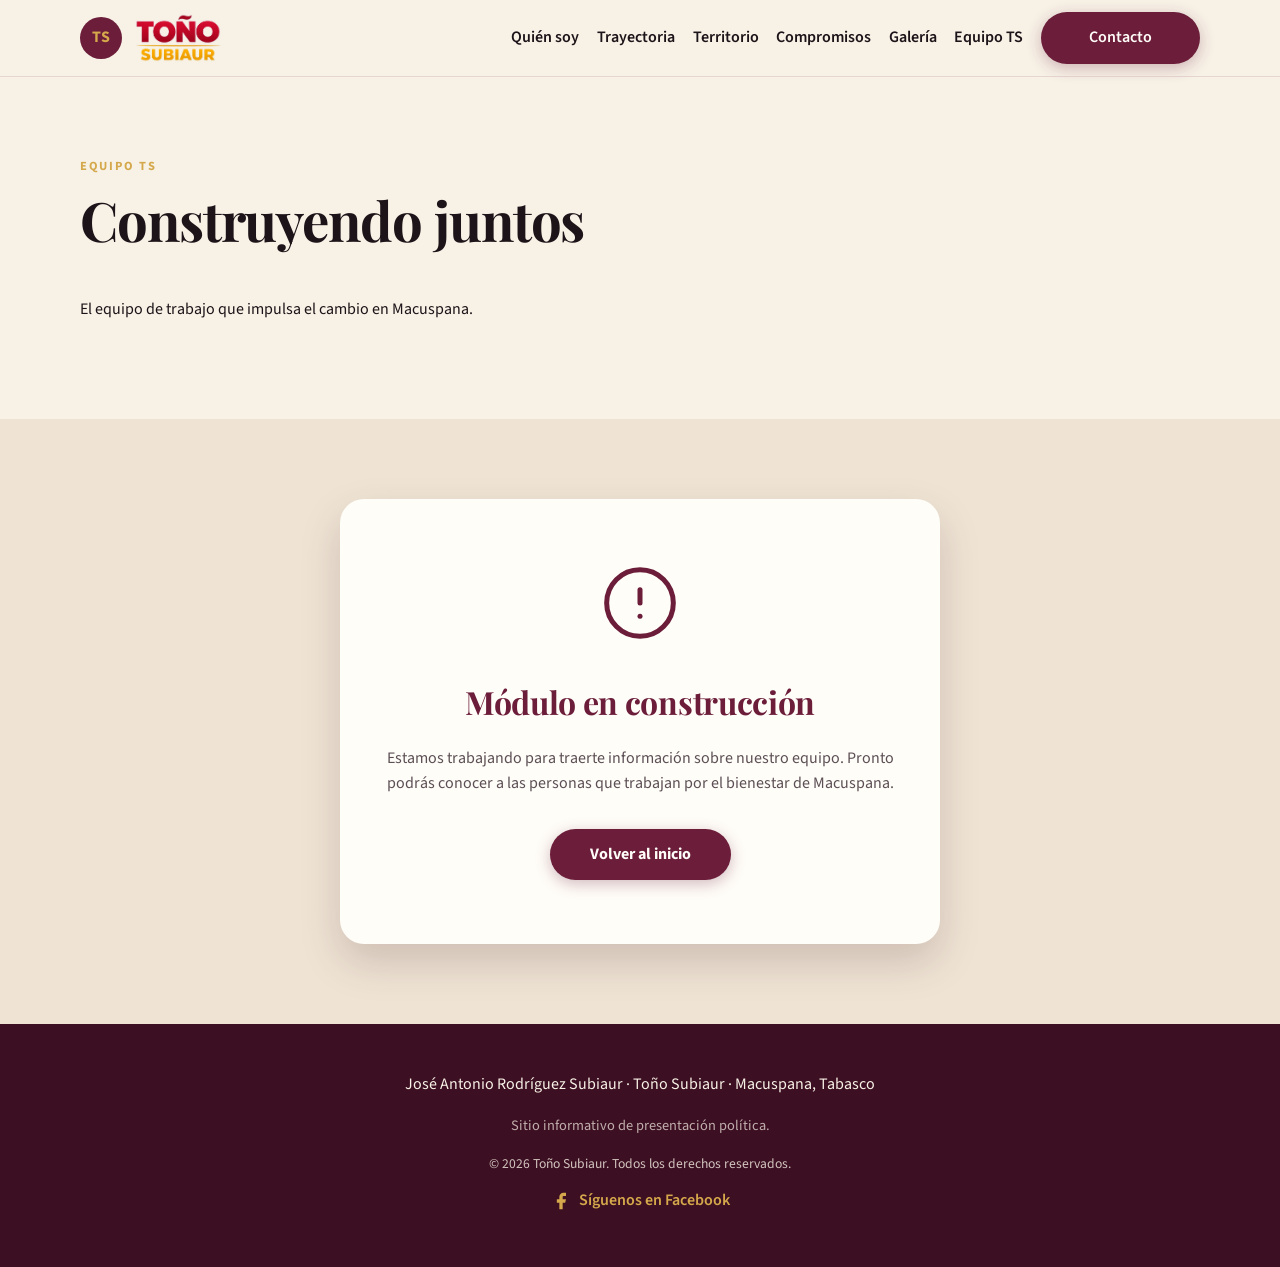
==== equipo.html @ cbe30190 "Primer commit" ====
<!DOCTYPE html>
<html lang="es">
  <head>
    <meta charset="UTF-8" />
    <meta name="viewport" content="width=device-width, initial-scale=1.0" />
    <title>Equipo TS | Toño Subiaur | José Antonio Rodríguez Subiaur</title>
    <meta
      name="description"
      content="Equipo de trabajo de Toño Subiaur, José Antonio Rodríguez Subiaur en Macuspana, Tabasco."
    />
    <link rel="icon" type="image/png" href="img/logo-tono-subiaur.png" />
    <link rel="stylesheet" href="css/styles.css" />
    <link rel="preconnect" href="https://fonts.googleapis.com" />
    <link rel="preconnect" href="https://fonts.gstatic.com" crossorigin />
    <link
      href="https://fonts.googleapis.com/css2?family=Playfair+Display:wght@600;700&family=Source+Sans+3:wght@400;500;600;700&display=swap"
      rel="stylesheet"
    />
  </head>
  <body>
    <header class="site-header">
      <nav class="nav">
        <a class="brand" href="index.html">
          <span class="brand-mark">TS</span>
          <span class="brand-text">
            <img src="img/logo-tono-subiaur.png" alt="Toño Subiaur" class="brand-logo" />
          </span>
        </a>
        <button class="nav-toggle" type="button" aria-label="Abrir menú" aria-expanded="false">
          <span></span>
          <span></span>
          <span></span>
        </button>
        <ul class="nav-links">
          <li><a href="index.html#quien-soy">Quién soy</a></li>
          <li><a href="index.html#trayectoria">Trayectoria</a></li>
          <li><a href="index.html#territorio">Territorio</a></li>
          <li><a href="index.html#compromisos">Compromisos</a></li>
          <li><a href="galeria.html">Galería</a></li>
          <li><a href="equipo.html">Equipo TS</a></li>
          <li><a class="btn-nav" href="index.html#contacto">Contacto</a></li>
        </ul>
      </nav>
    </header>

    <main>
      <section class="section">
        <div class="container fade-in">
          <p class="eyebrow">Equipo TS</p>
          <h1>Construyendo juntos</h1>
          <p class="section-lead">
            El equipo de trabajo que impulsa el cambio en Macuspana.
          </p>
        </div>
      </section>

      <section class="section alt">
        <div class="container fade-in">
          <div class="construction-message">
            <div class="construction-icon">
              <svg width="80" height="80" viewBox="0 0 24 24" fill="none" stroke="currentColor" stroke-width="1.5" stroke-linecap="round" stroke-linejoin="round">
                <circle cx="12" cy="12" r="10"></circle>
                <line x1="12" y1="8" x2="12" y2="12"></line>
                <line x1="12" y1="16" x2="12.01" y2="16"></line>
              </svg>
            </div>
            <h2>Módulo en construcción</h2>
            <p>
              Estamos trabajando para traerte información sobre nuestro equipo.
              Pronto podrás conocer a las personas que trabajan por el bienestar de Macuspana.
            </p>
            <a class="btn primary" href="index.html">Volver al inicio</a>
          </div>
        </div>
      </section>
    </main>

    <footer class="site-footer">
      <div class="container">
        <p>
          José Antonio Rodríguez Subiaur · Toño Subiaur · Macuspana, Tabasco
        </p>
        <p class="fine">Sitio informativo de presentación política.</p>
        <p class="copyright">
          © 2026 Toño Subiaur. Todos los derechos reservados.
        </p>
        <p class="social-link">
          <a href="https://www.facebook.com/profile.php?id=61574526660898" target="_blank" rel="noopener noreferrer">
            <svg class="facebook-icon" width="20" height="20" viewBox="0 0 24 24" fill="currentColor">
              <path d="M18 2h-3a5 5 0 0 0-5 5v3H7v4h3v8h4v-8h3l1-4h-4V7a1 1 0 0 1 1-1h3z"></path>
            </svg>
            Síguenos en Facebook
          </a>
        </p>
      </div>
    </footer>

    <script>
      const toggle = document.querySelector(".nav-toggle");
      const links = document.querySelector(".nav-links");

      toggle.addEventListener("click", () => {
        const open = links.classList.toggle("open");
        toggle.setAttribute("aria-expanded", String(open));
      });

      links.querySelectorAll("a").forEach((link) => {
        link.addEventListener("click", () => {
          links.classList.remove("open");
          toggle.setAttribute("aria-expanded", "false");
        });
      });

      // Fade-in animation on scroll
      const observerOptions = {
        root: null,
        rootMargin: '0px',
        threshold: 0.1
      };

      const observer = new IntersectionObserver((entries) => {
        entries.forEach(entry => {
          if (entry.isIntersecting) {
            entry.target.classList.add('visible');
          }
        });
      }, observerOptions);

      document.querySelectorAll('.fade-in').forEach(el => {
        observer.observe(el);
      });
    </script>
  </body>
</html>
---- css/styles.css ----
:root {
  --guinda: #6b1d3a;
  --guinda-deep: #3d0f22;
  --guinda-light: #8a2a4a;
  --gold: #d4a84b;
  --gold-light: #e8c070;
  --cream: #f7f1e6;
  --cream-light: #faf6ee;
  --ink: #1c1418;
  --muted: #5c4f55;
  --white: #fffdf8;
  --shadow: 0 18px 40px rgba(61, 15, 34, 0.18);
  --shadow-hover: 0 24px 50px rgba(61, 15, 34, 0.25);
}

* {
  box-sizing: border-box;
}

html {
  scroll-behavior: smooth;
  scroll-padding-top: 88px;
}

body {
  margin: 0;
  font-family: "Source Sans 3", sans-serif;
  color: var(--ink);
  background: var(--cream);
  line-height: 1.6;
}

.fade-in {
  opacity: 0;
  transform: translateY(30px);
  transition: opacity 0.8s ease, transform 0.8s ease;
}

.fade-in.visible {
  opacity: 1;
  transform: translateY(0);
}

html {
  scroll-behavior: smooth;
  scroll-padding-top: 88px;
}

body {
  margin: 0;
  font-family: "Source Sans 3", sans-serif;
  color: var(--ink);
  background: var(--cream);
}

img {
  max-width: 100%;
  display: block;
}

a {
  color: inherit;
  text-decoration: none;
  transition: color 0.3s ease;
}

h1,
h2,
h3,
.brand-text strong {
  font-family: "Playfair Display", serif;
  line-height: 1.2;
}

h1 {
  letter-spacing: -0.02em;
}

h2 {
  letter-spacing: -0.01em;
}

.container {
  width: min(1120px, calc(100% - 2rem));
  margin: 0 auto;
}

.site-header {
  position: sticky;
  top: 0;
  z-index: 20;
  background: rgba(247, 241, 230, 0.92);
  backdrop-filter: blur(10px);
  border-bottom: 1px solid rgba(107, 29, 58, 0.12);
}

.nav {
  width: min(1120px, calc(100% - 2rem));
  margin: 0 auto;
  display: flex;
  align-items: center;
  justify-content: space-between;
  min-height: 76px;
}

.brand {
  display: flex;
  align-items: center;
  gap: 0.75rem;
}

.brand-mark {
  width: 42px;
  height: 42px;
  display: grid;
  place-items: center;
  background: var(--guinda);
  color: var(--gold);
  font-weight: 700;
  border-radius: 50%;
}

.brand-text {
  display: flex;
  flex-direction: column;
  line-height: 1.1;
}

.brand-text small {
  color: var(--muted);
  font-size: 0.78rem;
}

.brand-logo {
  max-height: 50px;
  width: auto;
  display: block;
  margin: 0;
  padding: 0;
  object-fit: contain;
}

.nav-links {
  display: flex;
  gap: 1.1rem;
  list-style: none;
  margin: 0;
  padding: 0;
  align-items: center;
}

.nav-links a {
  font-weight: 600;
  position: relative;
  padding: 0.3rem 0;
}

.nav-links a::after {
  content: '';
  position: absolute;
  bottom: 0;
  left: 0;
  width: 0;
  height: 2px;
  background: var(--guinda);
  transition: width 0.3s ease;
}

.nav-links a:hover::after {
  width: 100%;
}

.btn-nav,
.btn {
  display: inline-flex;
  align-items: center;
  justify-content: center;
  border: 0;
  cursor: pointer;
  border-radius: 999px;
  padding: 0.8rem 2.5rem;
  font-weight: 700;
  transition: all 0.3s ease;
  position: relative;
  overflow: hidden;
}

.btn-nav {
  padding: 0.8rem 3rem !important;
}

.btn-nav,
.btn.primary {
  background: var(--guinda);
  color: var(--white);
  text-shadow: none;
  box-shadow: 0 4px 15px rgba(107, 29, 58, 0.3);
}

.btn-nav:hover,
.btn.primary:hover {
  background: var(--guinda-light);
  transform: translateY(-2px);
  box-shadow: 0 6px 20px rgba(107, 29, 58, 0.4);
}

.btn.ghost {
  background: transparent;
  color: var(--white);
  border: 1px solid rgba(255, 253, 248, 0.85);
  text-shadow: none;
}

.btn.ghost:hover {
  background: rgba(255, 253, 248, 0.15);
  border-color: var(--white);
  transform: translateY(-2px);
}

.nav-toggle {
  display: none;
  width: 42px;
  height: 42px;
  border: 0;
  background: transparent;
  padding: 8px;
}

.nav-toggle span {
  display: block;
  height: 2px;
  background: var(--guinda);
  margin: 6px 0;
}

.banner {
  position: relative;
  min-height: 78vh;
  display: grid;
  place-items: end start;
  overflow: hidden;
  color: var(--white);
}

.banner-image {
  position: absolute;
  inset: 0;
  width: 100%;
  height: 100%;
  object-fit: cover;
  object-position: 62% center;
  transform: scale(1.05);
  transition: transform 10s ease;
}

.banner:hover .banner-image {
  transform: scale(1);
}

.banner-image {
  position: absolute;
  inset: 0;
  width: 100%;
  height: 100%;
  object-fit: cover;
  object-position: 62% center;
}

.banner-overlay {
  position: absolute;
  inset: 0;
  background:
    linear-gradient(
      90deg,
      rgba(24, 6, 14, 0.78) 0%,
      rgba(24, 6, 14, 0.42) 34%,
      rgba(24, 6, 14, 0.08) 58%,
      transparent 72%
    ),
    linear-gradient(
      180deg,
      rgba(24, 6, 14, 0.12) 0%,
      rgba(24, 6, 14, 0.2) 48%,
      rgba(24, 6, 14, 0.62) 100%
    );
}

.banner-content {
  position: relative;
  z-index: 1;
  padding: 4rem 2rem 4.5rem;
  width: min(1120px, 100%);
  margin: 0 auto;
  max-width: 40rem;
  margin-left: max(1rem, calc((100% - 1120px) / 2));
  text-shadow: 0 2px 16px rgba(0, 0, 0, 0.55);
}

.eyebrow {
  letter-spacing: 0.14em;
  text-transform: uppercase;
  font-size: 0.78rem;
  font-weight: 700;
  color: var(--gold);
  margin: 0 0 0.6rem;
}

.banner h1 {
  margin: 0;
  font-size: clamp(2.8rem, 7vw, 5.6rem);
  line-height: 0.95;
}

.banner-logo {
  max-width: 70%;
  height: auto;
  margin: 1rem 0;
  filter: drop-shadow(0 4px 20px rgba(0, 0, 0, 0.4));
  animation: logoGlow 3s ease-in-out infinite alternate;
}

@keyframes logoGlow {
  from {
    filter: drop-shadow(0 4px 20px rgba(0, 0, 0, 0.4));
  }
  to {
    filter: drop-shadow(0 6px 30px rgba(212, 168, 75, 0.3));
  }
}

.banner-lead {
  max-width: 36rem;
  font-size: 1.15rem;
}

.banner-actions {
  display: flex;
  gap: 0.8rem;
  flex-wrap: wrap;
  margin-top: 1.5rem;
}

.section {
  padding: 5rem 0;
}

.section.alt {
  background: #efe4d4;
}

.section h2 {
  margin-top: 0;
  font-size: clamp(1.8rem, 4vw, 2.6rem);
}

.section h1 {
  margin-top: 0;
  font-size: clamp(2.2rem, 5vw, 3.4rem);
}

.split {
  display: grid;
  grid-template-columns: 1.2fr 0.8fr;
  gap: 2.5rem;
  align-items: start;
}

.facts {
  list-style: none;
  padding: 0;
  display: grid;
  gap: 0.8rem;
}

.facts li {
  background: var(--white);
  padding: 0.9rem 1rem;
  border-left: 4px solid var(--gold);
  box-shadow: var(--shadow);
  transition: all 0.3s ease;
}

.facts li:hover {
  transform: translateX(5px);
  box-shadow: var(--shadow-hover);
}

.facts span {
  display: block;
  color: var(--guinda);
  font-weight: 700;
}

.profile-side {
  display: grid;
  gap: 1rem;
}

.portrait {
  width: 100%;
  height: 340px;
  object-fit: cover;
  object-position: center center;
  border-radius: 18px;
  box-shadow: var(--shadow);
  transition: all 0.4s ease;
}

.portrait:hover {
  transform: scale(1.02);
  box-shadow: var(--shadow-hover);
}

.card.highlight {
  background: var(--guinda-deep);
  color: var(--white);
  padding: 1.8rem;
  border-radius: 18px;
  box-shadow: var(--shadow);
  transition: all 0.3s ease;
}

.card.highlight:hover {
  transform: translateY(-3px);
  box-shadow: var(--shadow-hover);
}

.card.highlight blockquote {
  margin: 1.2rem 0 0;
  font-family: "Playfair Display", serif;
  font-size: 1.2rem;
  color: var(--gold);
}

.timeline,
.cards {
  display: grid;
  grid-template-columns: repeat(4, 1fr);
  gap: 1rem;
}

.timeline article {
  text-align: center;
}

.timeline article,
.cards article {
  background: var(--white);
  padding: 1.3rem;
  border-radius: 16px;
  box-shadow: var(--shadow);
  transition: all 0.3s ease;
  text-align: center;
}

.timeline article:hover,
.cards article:hover {
  transform: translateY(-5px);
  box-shadow: var(--shadow-hover);
}

.timeline article h3,
.cards article h3 {
  color: var(--guinda);
  margin-top: 0;
  margin-bottom: 0.5rem;
}

.card-icon {
  display: flex;
  align-items: center;
  justify-content: center;
  width: 64px;
  height: 64px;
  margin: 0 auto 1rem;
  background: linear-gradient(135deg, var(--guinda), var(--guinda-light));
  border-radius: 50%;
  color: var(--gold);
}

.card-icon svg {
  width: 32px;
  height: 32px;
}

.section-lead {
  max-width: 42rem;
}

.places {
  list-style: none;
  padding: 0;
  display: flex;
  flex-wrap: wrap;
  gap: 0.7rem;
}

.places li {
  background: var(--guinda);
  color: var(--white);
  padding: 0.55rem 0.95rem;
  border-radius: 999px;
  font-weight: 600;
  transition: all 0.3s ease;
  cursor: default;
}

.places li:hover {
  background: var(--guinda-light);
  transform: scale(1.05);
  box-shadow: 0 4px 12px rgba(107, 29, 58, 0.3);
}

.contact form {
  display: grid;
  gap: 0.9rem;
  background: var(--white);
  padding: 1.4rem;
  border-radius: 18px;
  box-shadow: var(--shadow);
  transition: all 0.3s ease;
}

.contact form:hover {
  box-shadow: var(--shadow-hover);
}

label {
  display: grid;
  gap: 0.35rem;
  font-weight: 600;
}

input,
textarea {
  font: inherit;
  padding: 0.75rem 0.85rem;
  border: 1px solid #d9cfc3;
  border-radius: 10px;
  background: #fff;
  transition: all 0.3s ease;
}

input:focus,
textarea:focus {
  outline: none;
  border-color: var(--guinda);
  box-shadow: 0 0 0 3px rgba(107, 29, 58, 0.1);
}

input:valid,
textarea:valid {
  border-color: #4caf50;
}

input:invalid:not(:placeholder-shown),
textarea:invalid:not(:placeholder-shown) {
  border-color: #f44336;
}

.form-status {
  min-height: 1.4em;
  margin: 0;
  color: var(--guinda);
  font-weight: 600;
  animation: fadeIn 0.3s ease;
}

@keyframes fadeIn {
  from {
    opacity: 0;
    transform: translateY(-10px);
  }
  to {
    opacity: 1;
    transform: translateY(0);
  }
}

.note {
  color: var(--muted);
}

.site-footer {
  background: var(--guinda-deep);
  color: var(--cream);
  padding: 2rem 0;
  text-align: center;
}

.fine {
  opacity: 0.7;
  font-size: 0.9rem;
}

.copyright {
  margin-top: 1rem;
  font-size: 0.85rem;
  opacity: 0.8;
}

.social-link {
  margin-top: 0.8rem;
}

.social-link a {
  color: var(--gold);
  text-decoration: none;
  font-weight: 600;
  transition: color 0.3s ease;
  display: inline-flex;
  align-items: center;
  gap: 0.5rem;
}

.facebook-icon {
  width: 20px;
  height: 20px;
}

.social-link a:hover {
  color: var(--gold-light);
  text-decoration: underline;
}

.gallery-grid {
  display: grid;
  grid-template-columns: repeat(auto-fill, minmax(200px, 1fr));
  gap: 1rem;
}

.gallery-preview {
  display: grid;
  grid-template-columns: repeat(auto-fit, minmax(140px, 1fr));
  gap: 1rem;
}

@media (min-width: 600px) {
  .gallery-preview {
    grid-template-columns: repeat(auto-fit, minmax(180px, 1fr));
    gap: 1.5rem;
  }
}

@media (min-width: 900px) {
  .gallery-preview {
    grid-template-columns: repeat(auto-fit, minmax(220px, 1fr));
    gap: 2rem;
  }
}

@media (min-width: 600px) {
  .gallery-grid {
    grid-template-columns: repeat(auto-fill, minmax(250px, 1fr));
    gap: 1.5rem;
  }
}

@media (min-width: 900px) {
  .gallery-grid {
    grid-template-columns: repeat(auto-fill, minmax(300px, 1fr));
    gap: 2rem;
  }
}

.gallery-item {
  background: var(--white);
  border-radius: 12px;
  overflow: hidden;
  box-shadow: var(--shadow);
  margin: 0;
  transition: all 0.3s ease;
}

.gallery-item:hover {
  transform: translateY(-5px);
  box-shadow: var(--shadow-hover);
}

.gallery-item img {
  width: 100%;
  height: 180px;
  object-fit: contain;
  object-position: center;
  background: var(--cream-light);
  transition: transform 0.3s ease;
  cursor: pointer;
  padding: 0.5rem;
}

@media (min-width: 600px) {
  .gallery-item img {
    height: 200px;
    padding: 0.8rem;
  }
}

@media (min-width: 900px) {
  .gallery-item img {
    height: 220px;
    padding: 1rem;
  }
}

.gallery-item:hover img {
  transform: scale(1.05);
}

.gallery-item figcaption {
  padding: 0.8rem;
  font-weight: 600;
  color: var(--guinda);
  text-align: center;
  font-size: 0.9rem;
}

.gallery-btn {
  margin-top: 2rem;
}

.construction-message {
  text-align: center;
  padding: 4rem 2rem;
  background: var(--white);
  border-radius: 24px;
  box-shadow: var(--shadow);
  max-width: 600px;
  margin: 0 auto;
}

.construction-icon {
  color: var(--guinda);
  margin-bottom: 2rem;
  animation: pulse 2s ease-in-out infinite;
}

@keyframes pulse {
  0%, 100% {
    transform: scale(1);
    opacity: 1;
  }
  50% {
    transform: scale(1.1);
    opacity: 0.8;
  }
}

.construction-message h2 {
  color: var(--guinda);
  margin-bottom: 1.5rem;
  font-size: clamp(1.5rem, 4vw, 2rem);
}

.construction-message p {
  color: var(--muted);
  line-height: 1.6;
  margin-bottom: 2rem;
}

/* Lightbox styles */
.lightbox {
  display: none;
  position: fixed;
  z-index: 1000;
  left: 0;
  top: 0;
  width: 100%;
  height: 100%;
  background: rgba(0, 0, 0, 0.85);
  backdrop-filter: blur(3px);
  animation: fadeIn 0.3s ease;
}

.lightbox.active {
  display: flex;
  align-items: center;
  justify-content: center;
}

.lightbox-modal {
  position: relative;
  max-width: 90%;
  max-height: 85%;
  background: var(--white);
  border-radius: 16px;
  padding: 1rem;
  box-shadow: 0 25px 70px rgba(0, 0, 0, 0.4);
  animation: modalSlideIn 0.3s ease;
}

@media (min-width: 600px) {
  .lightbox-modal {
    max-width: 80%;
    max-height: 80%;
    padding: 1.5rem;
  }
}

@media (min-width: 900px) {
  .lightbox-modal {
    max-width: 70%;
    max-height: 75%;
    padding: 2rem;
  }
}

.lightbox-content {
  max-width: 100%;
  max-height: 70vh;
  object-fit: contain;
  border-radius: 8px;
  display: block;
}

@media (min-width: 600px) {
  .lightbox-content {
    max-height: 60vh;
  }
}

.lightbox-caption {
  text-align: center;
  margin-top: 1rem;
  font-weight: 600;
  color: var(--guinda);
  font-size: 1rem;
}

.lightbox-close {
  position: absolute;
  top: -15px;
  right: -15px;
  width: 40px;
  height: 40px;
  background: var(--guinda);
  color: white;
  font-size: 24px;
  cursor: pointer;
  z-index: 1001;
  border: none;
  border-radius: 50%;
  display: flex;
  align-items: center;
  justify-content: center;
  transition: all 0.3s ease;
  box-shadow: 0 4px 12px rgba(107, 29, 58, 0.4);
}

.lightbox-close:hover {
  background: var(--guinda-light);
  transform: scale(1.1);
  box-shadow: 0 6px 16px rgba(107, 29, 58, 0.5);
}

@keyframes modalSlideIn {
  from {
    transform: translateY(-50px) scale(0.9);
    opacity: 0;
  }
  to {
    transform: translateY(0) scale(1);
    opacity: 1;
  }
}

@media (max-width: 900px) {
  .nav-toggle {
    display: block;
  }

  .nav-links {
    position: absolute;
    top: 76px;
    right: 1rem;
    left: 1rem;
    background: var(--white);
    flex-direction: column;
    padding: 1rem;
    border-radius: 14px;
    box-shadow: var(--shadow);
    display: flex;
    opacity: 0;
    transform: translateY(-20px) scale(0.95);
    pointer-events: none;
    transition: all 0.4s cubic-bezier(0.4, 0, 0.2, 1);
  }

  .nav-links.open {
    opacity: 1;
    transform: translateY(0) scale(1);
    pointer-events: auto;
  }

  .nav-links li {
    opacity: 0;
    transform: translateX(20px);
    transition: all 0.3s ease;
  }

  .nav-links.open li {
    opacity: 1;
    transform: translateX(0);
  }

  .nav-links.open li:nth-child(1) {
    transition-delay: 0.1s;
  }

  .nav-links.open li:nth-child(2) {
    transition-delay: 0.15s;
  }

  .nav-links.open li:nth-child(3) {
    transition-delay: 0.2s;
  }

  .nav-links.open li:nth-child(4) {
    transition-delay: 0.25s;
  }

  .nav-links.open li:nth-child(5) {
    transition-delay: 0.3s;
  }

  .nav-links.open li:nth-child(6) {
    transition-delay: 0.35s;
  }

  .nav-links.open li:nth-child(7) {
    transition-delay: 0.4s;
  }

  .split,
  .timeline,
  .cards {
    grid-template-columns: 1fr;
  }

  .banner {
    min-height: 70vh;
  }

  .banner-overlay {
    background:
      linear-gradient(
        90deg,
        rgba(24, 6, 14, 0.82) 0%,
        rgba(24, 6, 14, 0.5) 40%,
        rgba(24, 6, 14, 0.18) 70%
      ),
      linear-gradient(
        180deg,
        rgba(24, 6, 14, 0.2) 0%,
        rgba(24, 6, 14, 0.55) 100%
      );
  }

  .banner-content {
    max-width: 100%;
    margin-left: 0;
  }
}
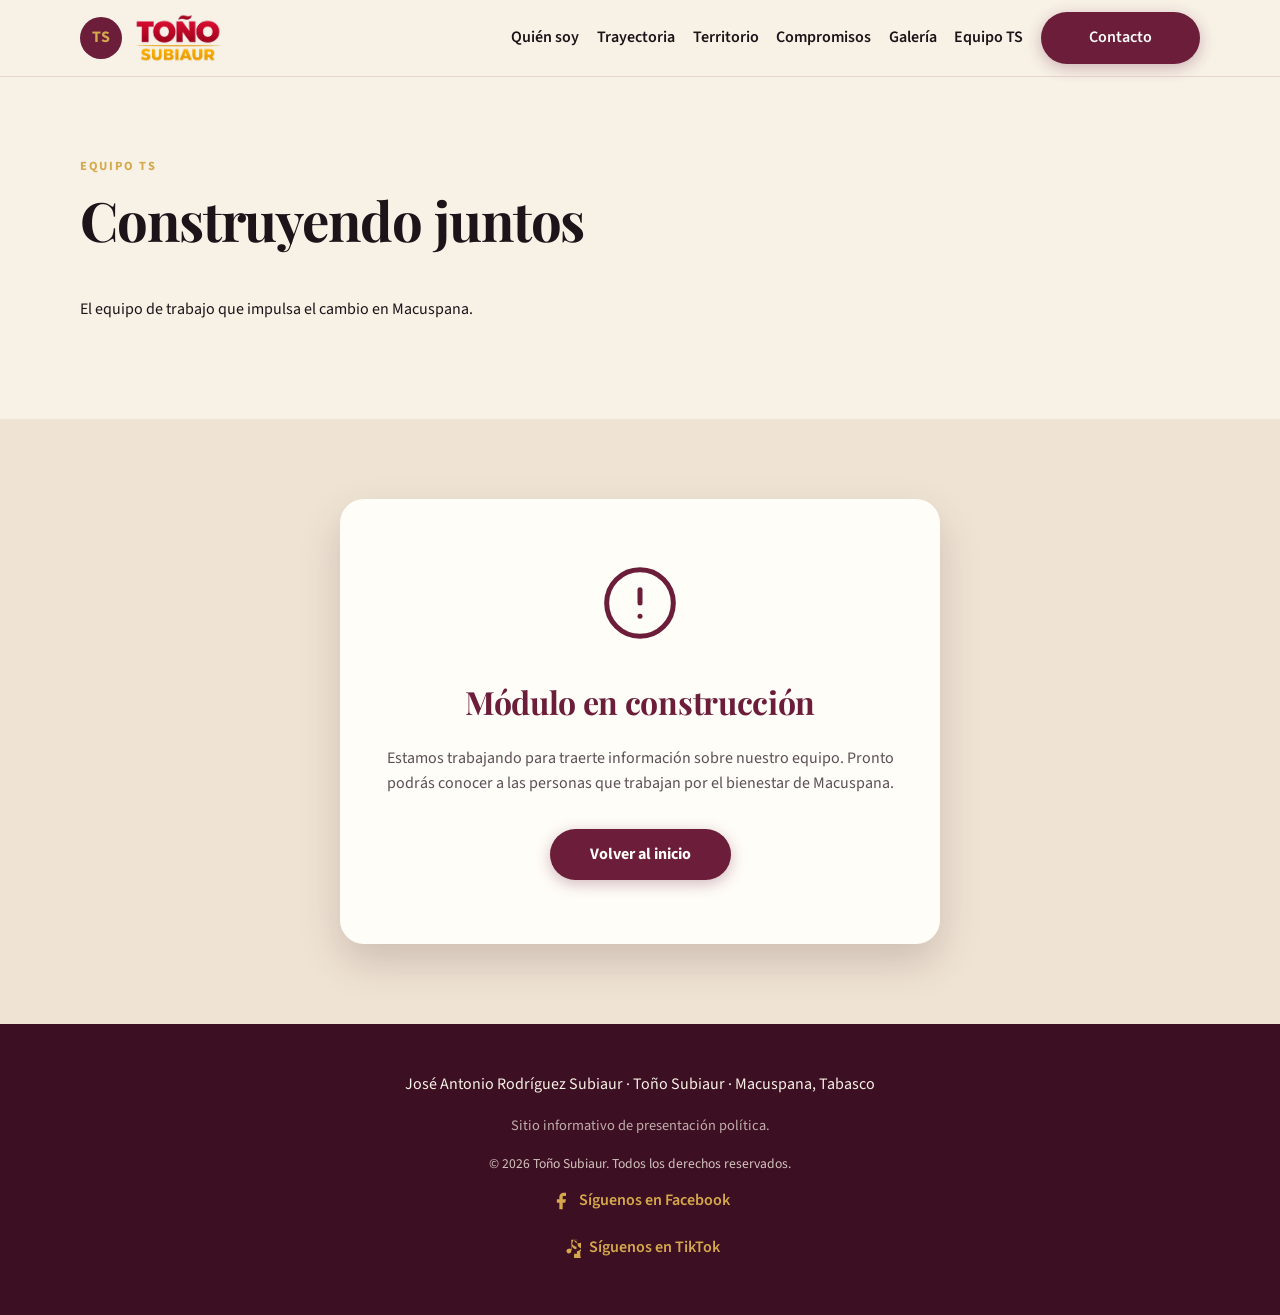
==== commit a9181bed: "Agregado el mapa de la oficina y agregado tiktok en el pie de pagina" ====
--- a/equipo.html
+++ b/equipo.html
@@ -92,6 +92,14 @@
             Síguenos en Facebook
           </a>
         </p>
+        <p class="social-link">
+          <a href="https://www.tiktok.com/@jose.antonio.rodr6060?_r=1" target="_blank" rel="noopener noreferrer">
+            <svg class="tiktok-icon" width="20" height="20" viewBox="0 0 24 24" fill="currentColor">
+              <path d="M19.59 6.69a4.83 4.83 0 0 1-3.77-4.25V2h-3.45v13.67a2.89 2.89 0 0 1-5.2 1.74 2.89 2.89 0 0 1 2.31-4.65 2.92 2.92 0 0 1 3.43 2.21V8a5.62 5.62 0 0 0 5.62 5.62v-3.3h-2.1V9.41a2.92 2.92 0 0 1-2.31-4.65 2.89 2.89 0 0 1 5.2-1.74V2h-3.45v.44a4.83 4.83 0 0 1 3.77 4.25 5.62 5.62 0 0 0 5.62 5.62v3.3h-2.1v6.22a2.92 2.92 0 0 1-2.31 4.65 2.89 2.89 0 0 1-5.2 1.74V19h3.45v-3.24a5.62 5.62 0 0 0 5.62-5.62v-3.3h2.1V9.41a2.92 2.92 0 0 1 2.31-4.65z"></path>
+            </svg>
+            Síguenos en TikTok
+          </a>
+        </p>
       </div>
     </footer>
 
--- a/css/styles.css
+++ b/css/styles.css
@@ -360,9 +360,15 @@
 
 .split {
   display: grid;
-  grid-template-columns: 1.2fr 0.8fr;
+  grid-template-columns: 1fr 1fr;
   gap: 2.5rem;
   align-items: start;
+}
+
+.contact-right {
+  display: flex;
+  flex-direction: column;
+  gap: 2rem;
 }
 
 .facts {
@@ -618,6 +624,11 @@
   height: 20px;
 }
 
+.tiktok-icon {
+  width: 20px;
+  height: 20px;
+}
+
 .social-link a:hover {
   color: var(--gold-light);
   text-decoration: underline;
@@ -755,6 +766,46 @@
   color: var(--muted);
   line-height: 1.6;
   margin-bottom: 2rem;
+}
+
+.map-section {
+  margin-top: 2rem;
+  padding: 1.5rem;
+  background: var(--white);
+  border-radius: 18px;
+  box-shadow: var(--shadow);
+  text-align: center;
+}
+
+.map-section h3 {
+  color: var(--guinda);
+  margin: 0.5rem 0 1rem 0;
+}
+
+.map-container {
+  margin: 1rem 0;
+  border-radius: 12px;
+  overflow: hidden;
+  box-shadow: 0 4px 12px rgba(0, 0, 0, 0.1);
+}
+
+.map-container iframe {
+  width: 100%;
+  display: block;
+}
+
+.map-link {
+  display: inline-block;
+  margin-top: 1rem;
+  color: var(--guinda);
+  text-decoration: none;
+  font-weight: 600;
+  transition: color 0.3s ease;
+}
+
+.map-link:hover {
+  color: var(--guinda-light);
+  text-decoration: underline;
 }
 
 /* Lightbox styles */
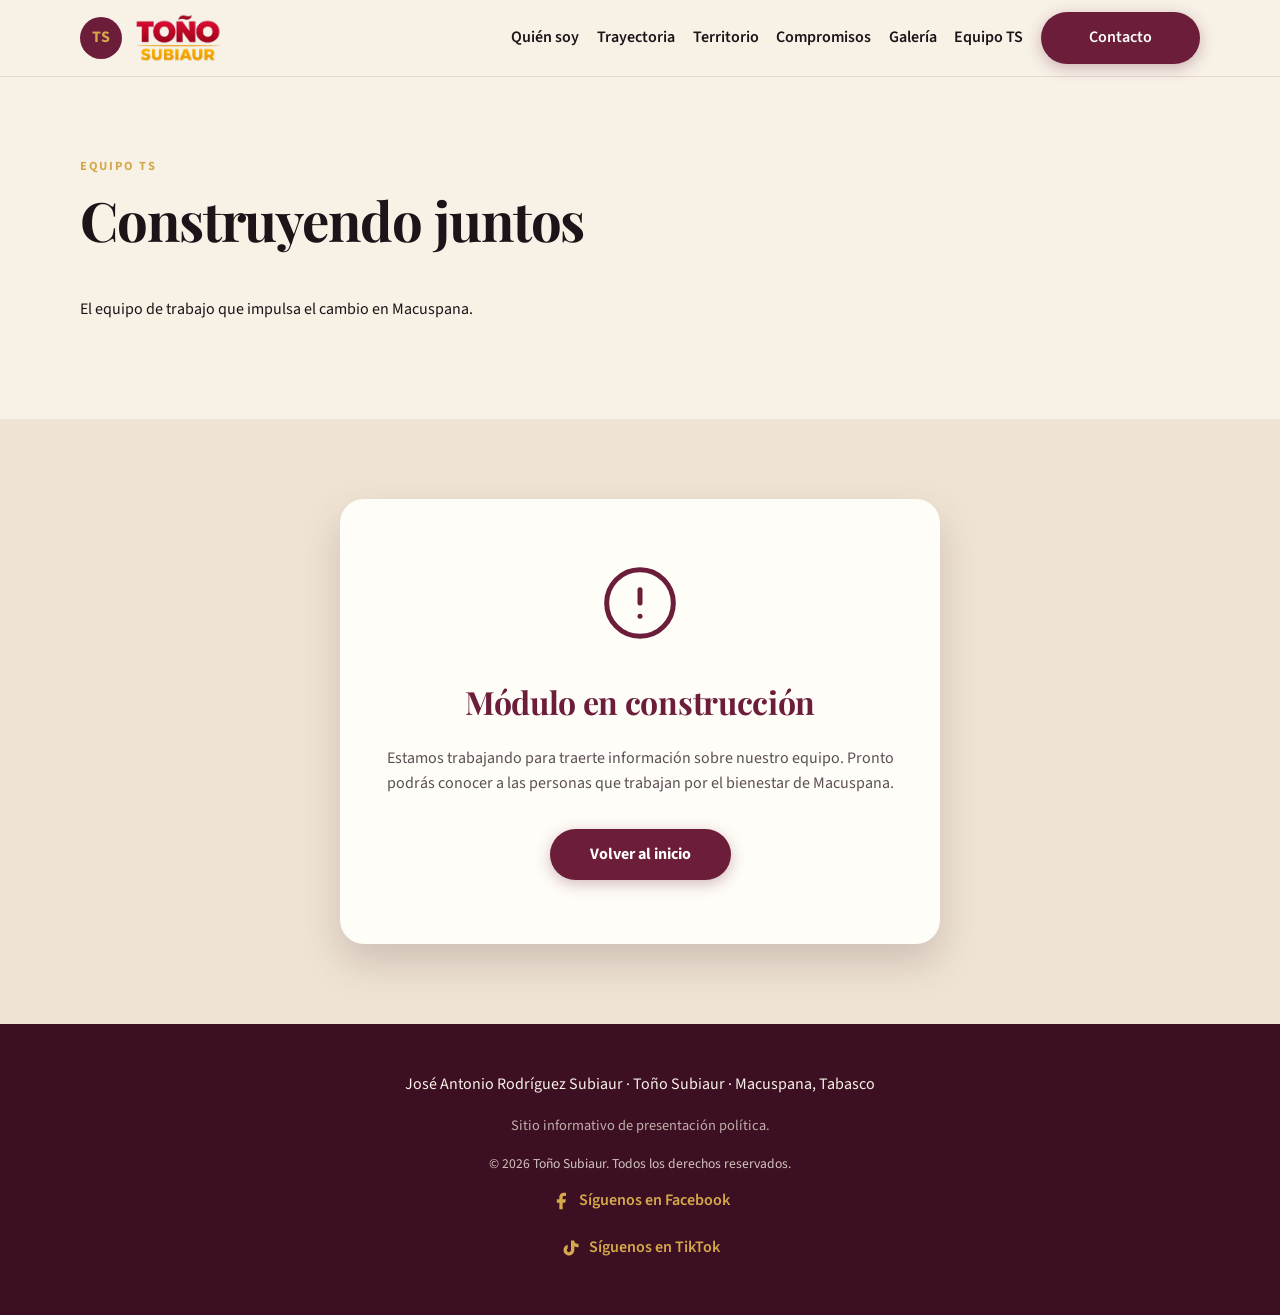
==== commit ac334fd1: "Corregifo el logo de TikTok en la pagina de galeria y equipo ts" ====
--- a/equipo.html
+++ b/equipo.html
@@ -95,7 +95,7 @@
         <p class="social-link">
           <a href="https://www.tiktok.com/@jose.antonio.rodr6060?_r=1" target="_blank" rel="noopener noreferrer">
             <svg class="tiktok-icon" width="20" height="20" viewBox="0 0 24 24" fill="currentColor">
-              <path d="M19.59 6.69a4.83 4.83 0 0 1-3.77-4.25V2h-3.45v13.67a2.89 2.89 0 0 1-5.2 1.74 2.89 2.89 0 0 1 2.31-4.65 2.92 2.92 0 0 1 3.43 2.21V8a5.62 5.62 0 0 0 5.62 5.62v-3.3h-2.1V9.41a2.92 2.92 0 0 1-2.31-4.65 2.89 2.89 0 0 1 5.2-1.74V2h-3.45v.44a4.83 4.83 0 0 1 3.77 4.25 5.62 5.62 0 0 0 5.62 5.62v3.3h-2.1v6.22a2.92 2.92 0 0 1-2.31 4.65 2.89 2.89 0 0 1-5.2 1.74V19h3.45v-3.24a5.62 5.62 0 0 0 5.62-5.62v-3.3h2.1V9.41a2.92 2.92 0 0 1 2.31-4.65z"></path>
+              <path d="M21,7H20a4,4,0,0,1-4-4H12V14.5a2.5,2.5,0,1,1-4-2V8.18a6.5,6.5,0,1,0,8,6.32V9.92A8,8,0,0,0,20,11h1Z"></path>
             </svg>
             Síguenos en TikTok
           </a>
--- a/css/styles.css
+++ b/css/styles.css
@@ -360,15 +360,9 @@
 
 .split {
   display: grid;
-  grid-template-columns: 1fr 1fr;
+  grid-template-columns: 1.2fr 0.8fr;
   gap: 2.5rem;
   align-items: start;
-}
-
-.contact-right {
-  display: flex;
-  flex-direction: column;
-  gap: 2rem;
 }
 
 .facts {
@@ -782,30 +776,55 @@
   margin: 0.5rem 0 1rem 0;
 }
 
-.map-container {
-  margin: 1rem 0;
-  border-radius: 12px;
+.map-button {
+  display: inline-flex;
+  align-items: center;
+  gap: 0.5rem;
+  padding: 0.8rem 1.5rem;
+  background: var(--guinda);
+  color: var(--white);
+  text-decoration: none;
+  border-radius: 999px;
+  font-weight: 600;
+  transition: all 0.3s ease;
+  box-shadow: 0 4px 15px rgba(107, 29, 58, 0.3);
+}
+
+.map-button:hover {
+  background: var(--guinda-light);
+  transform: translateY(-2px);
+  box-shadow: 0 6px 20px rgba(107, 29, 58, 0.4);
+}
+
+.map-icon {
+  width: 24px;
+  height: 24px;
+}
+
+.map-section-full {
+  background: var(--cream-light);
+}
+
+.map-container-full {
+  border-radius: 18px;
   overflow: hidden;
-  box-shadow: 0 4px 12px rgba(0, 0, 0, 0.1);
-}
-
-.map-container iframe {
+  box-shadow: var(--shadow);
+  margin: 1.5rem 0;
+  border: 1px solid rgba(107, 29, 58, 0.25);
+  background: var(--white);
+  transition: all 0.3s ease;
+}
+
+.map-container-full:hover {
+  box-shadow: var(--shadow-hover);
+  transform: translateY(-3px);
+}
+
+.map-container-full iframe {
   width: 100%;
+  height: 400px;
   display: block;
-}
-
-.map-link {
-  display: inline-block;
-  margin-top: 1rem;
-  color: var(--guinda);
-  text-decoration: none;
-  font-weight: 600;
-  transition: color 0.3s ease;
-}
-
-.map-link:hover {
-  color: var(--guinda-light);
-  text-decoration: underline;
+  border: 0;
 }
 
 /* Lightbox styles */
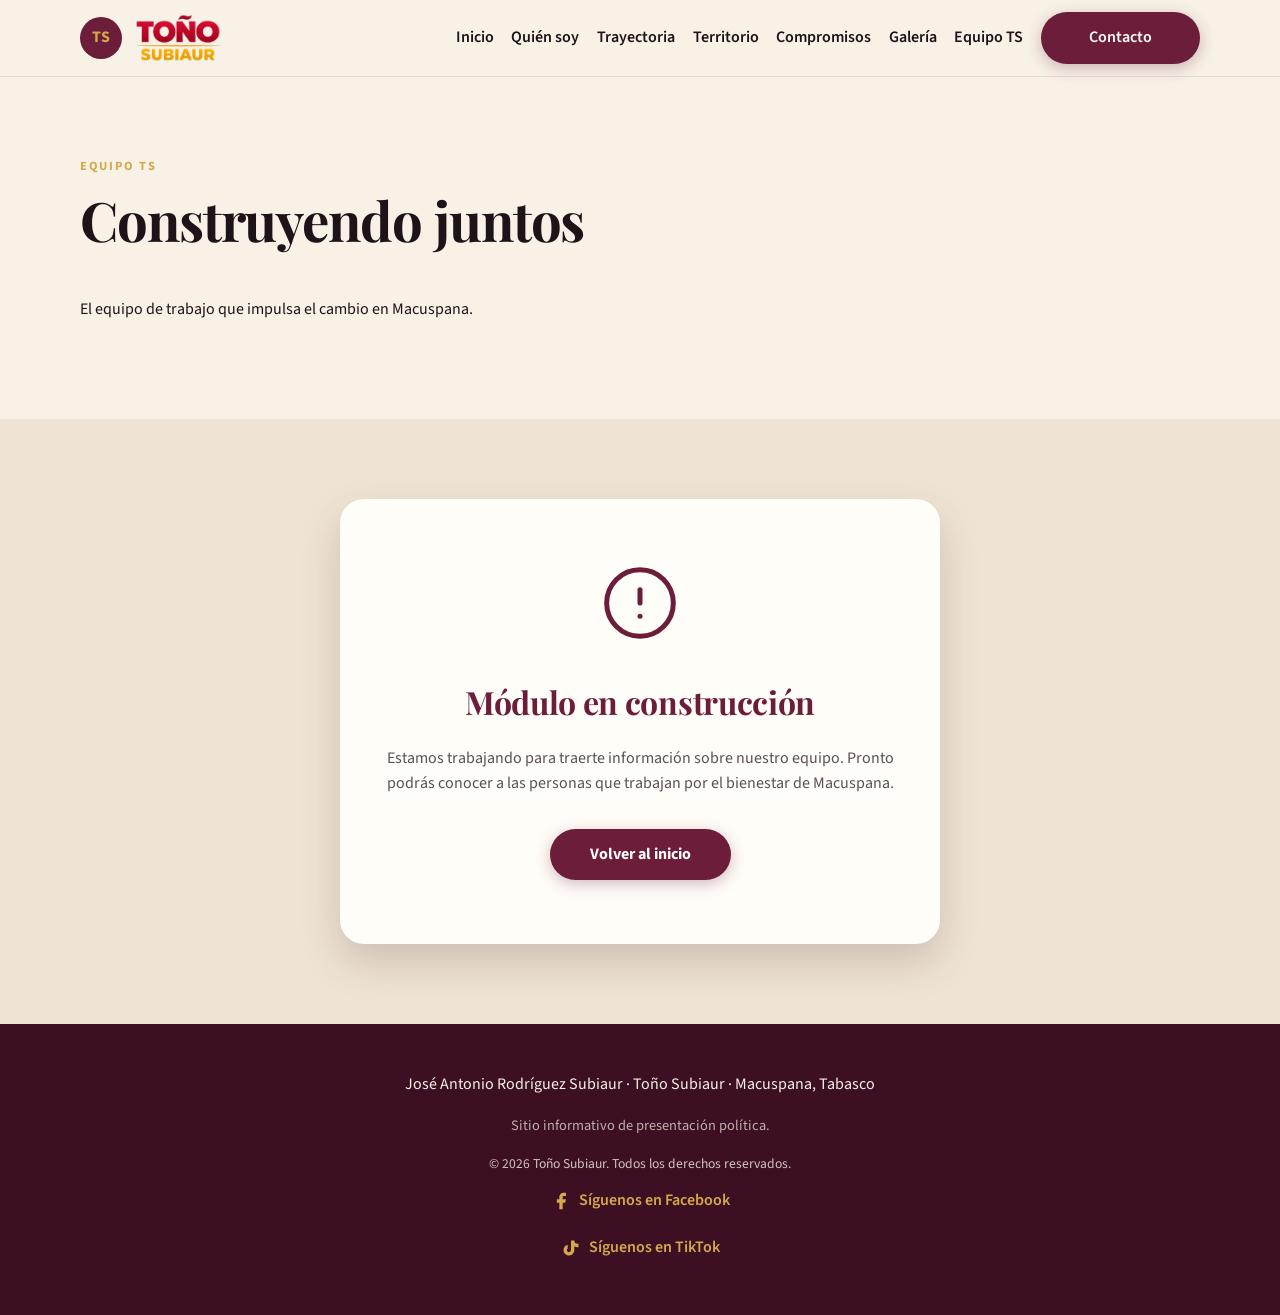
==== commit 83172f6c: "Devuelto la opcion Inicio en el menu" ====
--- a/equipo.html
+++ b/equipo.html
@@ -32,6 +32,7 @@
           <span></span>
         </button>
         <ul class="nav-links">
+          <li><a href="index.html">Inicio</a></li>
           <li><a href="index.html#quien-soy">Quién soy</a></li>
           <li><a href="index.html#trayectoria">Trayectoria</a></li>
           <li><a href="index.html#territorio">Territorio</a></li>
